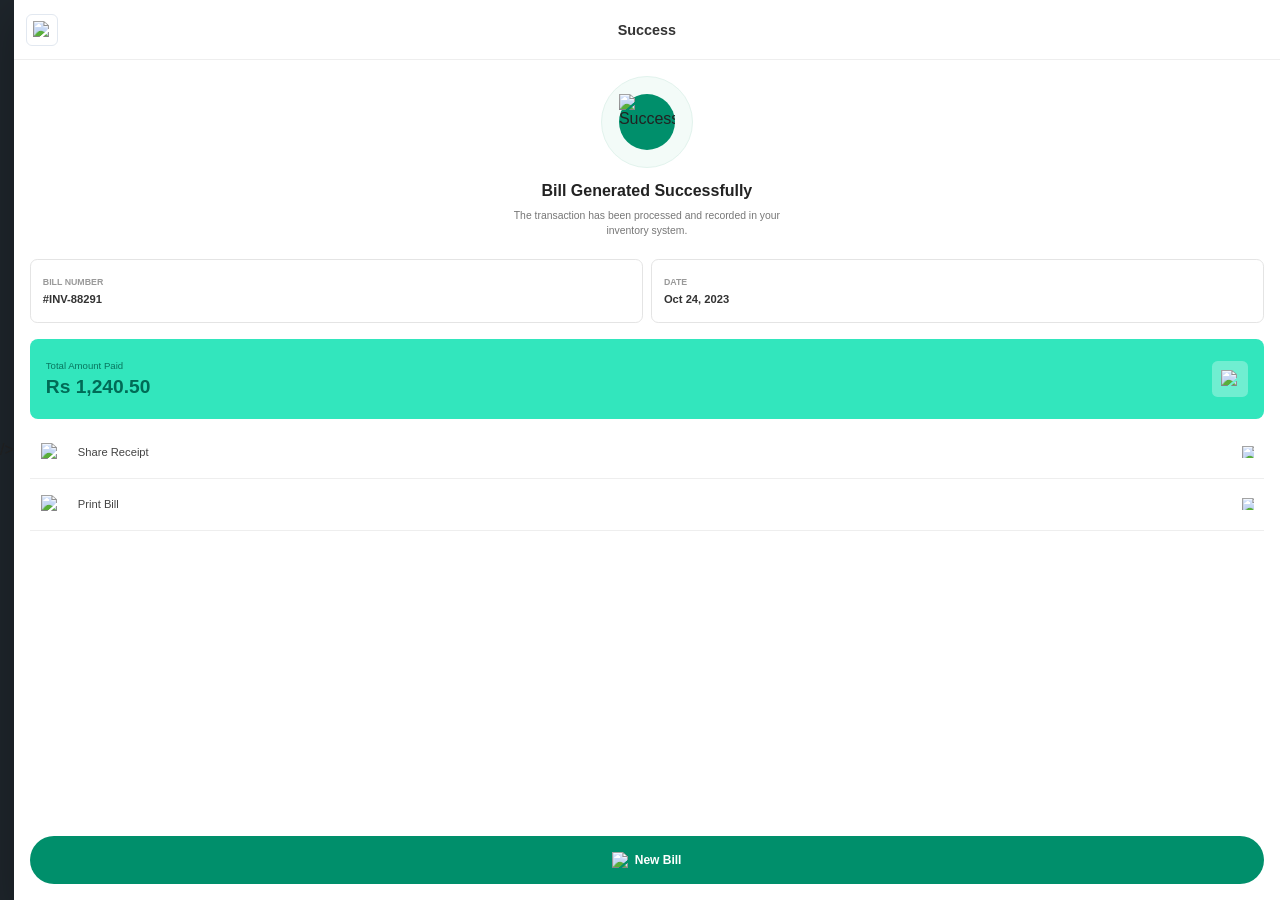
==== pages/BillSuccess/Billing.html @ 95d66006 "Changes" ====
<!DOCTYPE html>
<html lang="en">
  <head>
    <meta charset="UTF-8" />

    <meta
      name="viewport"
      content="width=device-width, initial-scale=1.0"
    />

    <title>Bill Generated Successfully</title>

    <link
      rel="stylesheet"
      href="../BillSuccess/BillSuccess.css"
       rel="stylesheet" href="../CSS/billing.css">
    />
    <script src="../Javascript/BillSuccess.js" defer></script>
  </head>

  <body>

    <main class="mobile-screen">

      <!--  HEADER -->

      <header class="header">

        <!-- Back Button -->
        <button
          id ="backButton"
          class="icon-btn back-btn"
          aria-label="Go Back"
          type="button"
        >
          <img
          
            src="/assest/ICONS/left.png"
            alt="Back"
          />
        </button>
        


        <!-- Header Title -->
        <h1>Success</h1>


       
      </header>


      <!-- ================= SUCCESS SECTION ================= -->

      <section class="success">

        <!-- Success Outer Circle -->
        <div class="success-outer-circle">

          <!-- Green Check Circle -->
          <div class="success-icon">

            <img
              src="/assest/ICONS/check (1).png"
              alt="Success"
            />

          </div>

        </div>


        <!-- Success Message -->
        <h2>
          Bill Generated Successfully
        </h2>


        <p class="description">
          The transaction has been processed and recorded
          in your inventory system.
        </p>

      </section>


      <!-- ================= BILL DETAILS ================= -->

      <section class="bill-details">

        <!-- Bill Number -->
        <article class="card">

          <strong>
            BILL NUMBER
          </strong>

          <h2>
            
            #INV-88291
          </h2>

        </article>


        <!-- Date -->
        <article id="billDate"class="card">

          <strong>
            DATE
          </strong>

          <h2>
            
            Oct 24, 2023
          </h2>

        </article>

      </section>


      <!-- ================= AMOUNT CARD ================= -->

      <section class="amount-card">

        <div class="amount-content">

          <strong>
            Total Amount Paid
          </strong>

          <h1>
            Rs 1,240.50
          </h1>

        </div>


        <!-- Receipt Button -->
        <button
          class="receipt-btn"
          aria-label="View Receipt"
        >

          <img
            src="/assest/ICONS/Billing Icon.png"
            alt="Receipt"
          />

        </button>

      </section>


      <!-- ================= ACTION LIST ================= -->

      <section class="action-list">


        <!-- Share Receipt Button -->
        <button id="shareReceiptButton"class="action-item">
          <div class="action-left">

            <span class="action-icon">

              <img
                src="/assest/ICONS/share.png"
                alt="Share"
              />

            </span>

            <p>
              Share Receipt
            </p>

          </div>


          <!-- Right Arrow -->
          <span class="arrow">

            <img
              src="/assest/ICONS/next.png"
              alt="Next"
            />

          </span>

        </button>


        <!-- Print Bill Button -->
        <button id="printBillButton"class="action-item">

          <div class="action-left">

            <span class="action-icon">

              <img
                src="/assest/ICONS/printer.png"
                alt="Print"
              />

            </span>

            <p>
              Print Bill
            </p>

          </div>


          <!-- Right Arrow -->
          <span class="arrow">

            <img
              src="/assest/ICONS/next.png"
              alt="Next"
            />

          </span>

        </button>

      </section>


      <!-- ================= NEW BILL BUTTON ================= -->

      <div class="new-bill-container">

        <button class="new-bill">

          <img
            src="/assest/ICONS/add (2).png"
            alt="Add"
          />

          <p>
            New Bill
          </p>

        </button>

      </div>

    </main>

  </body>
</html>
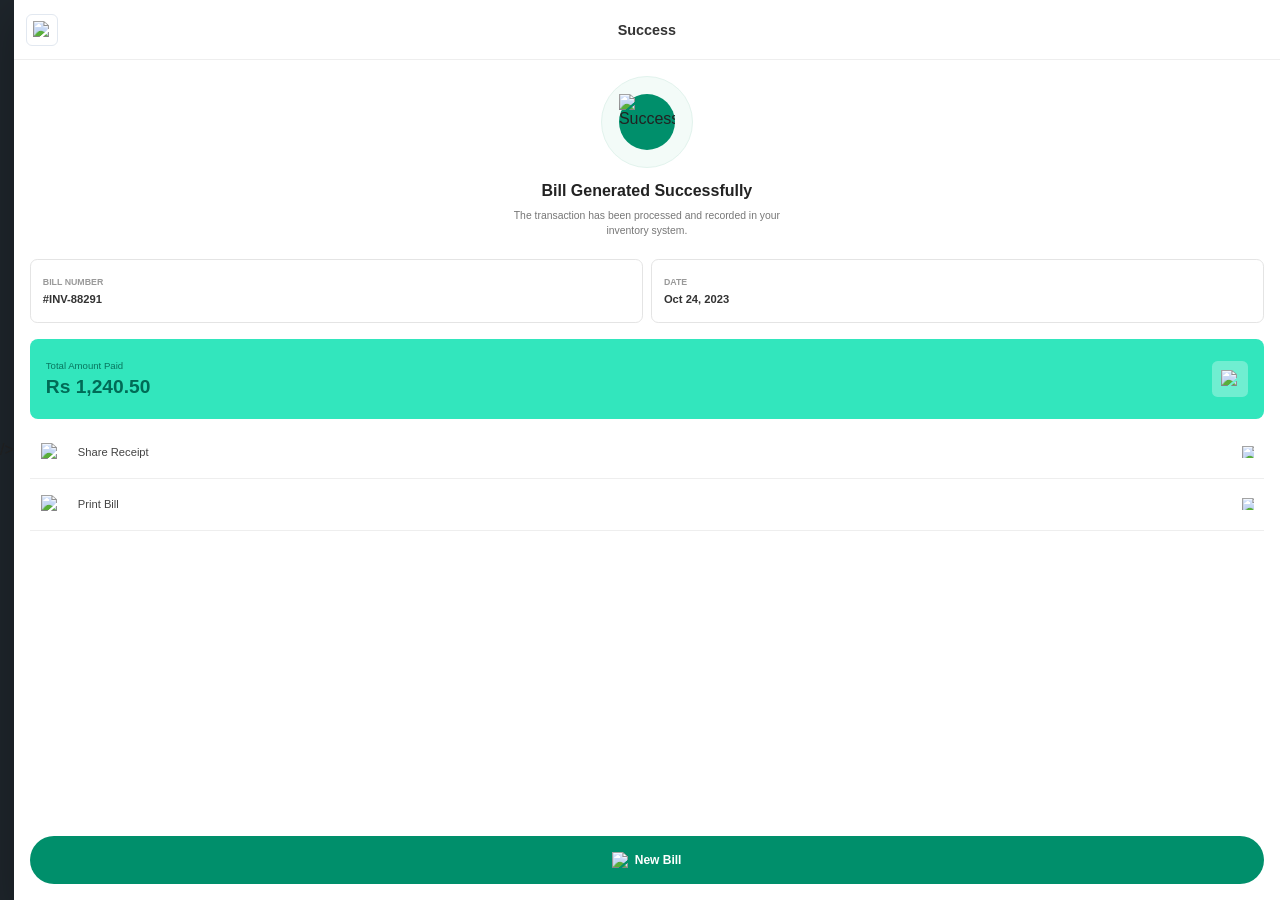
==== commit bab9cf99: "NewCode" ====
--- a/pages/BillSuccess/Billing.html
+++ b/pages/BillSuccess/Billing.html
@@ -61,7 +61,7 @@
           <div class="success-icon">
 
             <img
-              src="/assest/ICONS/check (1).png"
+              src="/BillinAssiatant/assets/icons/"
               alt="Success"
             />
 
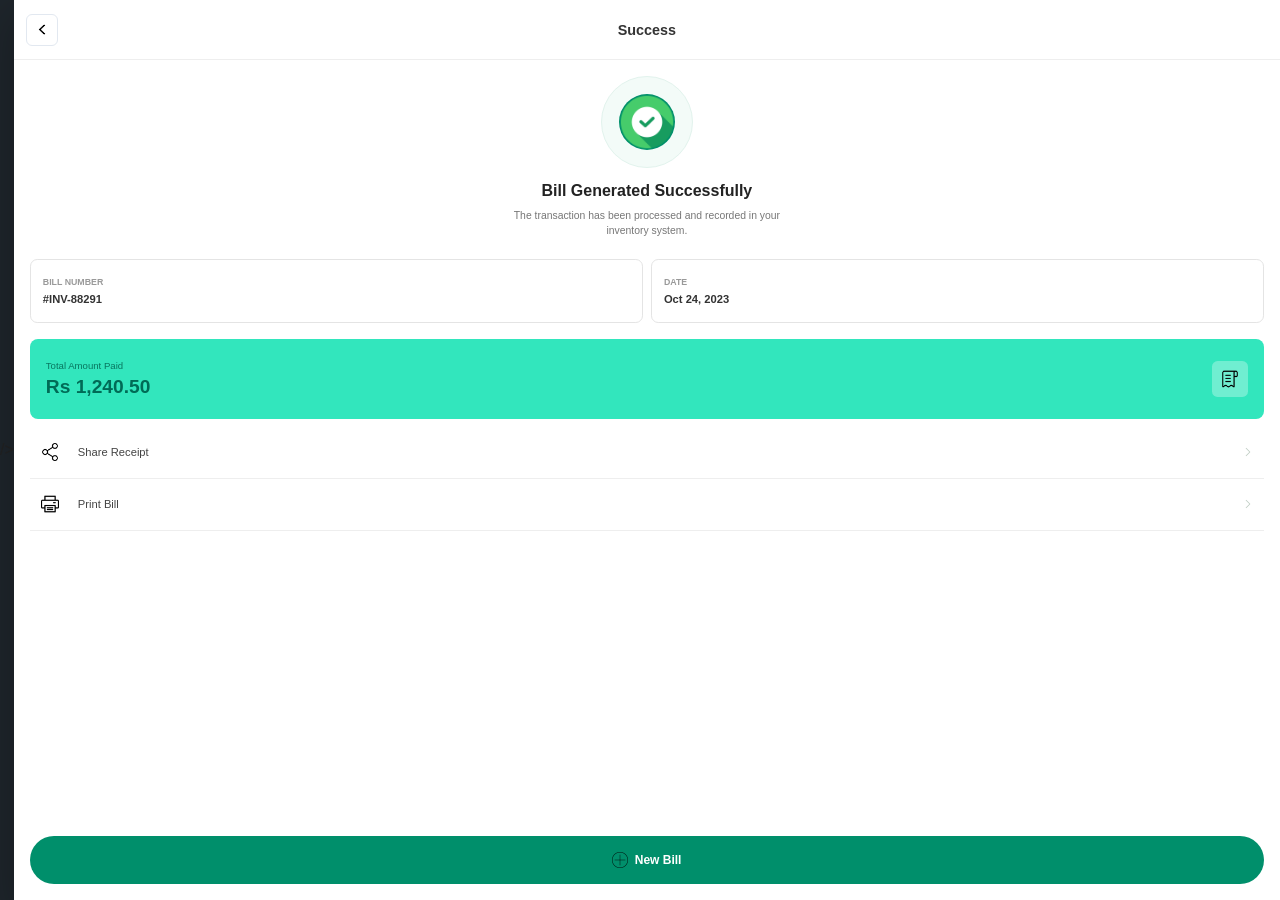
==== commit 0bc917df: "Front end Integration" ====
--- a/pages/BillSuccess/Billing.html
+++ b/pages/BillSuccess/Billing.html
@@ -12,8 +12,8 @@
 
     <link
       rel="stylesheet"
-      href="../BillSuccess/BillSuccess.css"
-       rel="stylesheet" href="../CSS/billing.css">
+      href="./BillSuccess.css"
+       rel="stylesheet" href="../../styles.css">
     />
     <script src="../Javascript/BillSuccess.js" defer></script>
   </head>
@@ -35,7 +35,7 @@
         >
           <img
           
-            src="/assest/ICONS/left.png"
+            src="../../assets/icons/left.png"
             alt="Back"
           />
         </button>
@@ -61,7 +61,7 @@
           <div class="success-icon">
 
             <img
-              src="/BillinAssiatant/assets/icons/"
+              src="../../assets/icons/check (1).png"
               alt="Success"
             />
 
@@ -144,7 +144,7 @@
         >
 
           <img
-            src="/assest/ICONS/Billing Icon.png"
+            src="../../assets/icons/bill.png"
             alt="Receipt"
           />
 
@@ -165,7 +165,7 @@
             <span class="action-icon">
 
               <img
-                src="/assest/ICONS/share.png"
+                src="../../assets/icons/share.png"
                 alt="Share"
               />
 
@@ -182,7 +182,7 @@
           <span class="arrow">
 
             <img
-              src="/assest/ICONS/next.png"
+              src="../../assets/icons/chevron.png"
               alt="Next"
             />
 
@@ -199,7 +199,7 @@
             <span class="action-icon">
 
               <img
-                src="/assest/ICONS/printer.png"
+                src="../../assets/icons/printing.png"
                 alt="Print"
               />
 
@@ -216,7 +216,7 @@
           <span class="arrow">
 
             <img
-              src="/assest/ICONS/next.png"
+              src="../../assets/icons/chevron.png"
               alt="Next"
             />
 
@@ -234,7 +234,7 @@
         <button class="new-bill">
 
           <img
-            src="/assest/ICONS/add (2).png"
+            src="../../assets/icons/add (2).png"
             alt="Add"
           />
 
--- a/styles.css
+++ b/styles.css
@@ -0,0 +1,270 @@
+/* ============================================================
+   common.css
+   Shared design-system rules used by every page: base reset,
+   app shell, top bar, bottom nav, desktop sidebar, footer, and
+   the responsive skeleton that swaps bottom-nav <-> sidebar.
+   ============================================================ */
+
+* {
+  box-sizing: border-box;
+}
+
+html, body {
+  margin: 0;
+  min-width: 20rem;
+  padding-bottom: 6rem;
+  font-family: Inter, Arial, sans-serif;
+  color: #202522;
+  background-color: #EDF1EF;
+  position: relative;
+  overscroll-behavior: none;
+}
+
+button {
+  font: inherit;
+}
+
+.main-container {
+  width: 100%;
+  margin: 0 auto;
+  background-color: #F7F9F8;
+  position: relative;
+}
+
+/* ---------- Top bar ---------- */
+
+.top-bar {
+  position: sticky;
+  top: 0;
+  z-index: 10;
+
+  display: flex;
+  justify-content: space-between;
+  align-items: center;
+
+  min-height: 3.7rem; /* index.html value — voiceBilling.html overrides to 3rem in billing.css */
+  padding: 0.7rem 1rem;
+
+  background-color: #FFFFFF;
+  border-bottom: 0.0625rem solid #E4E8E6;
+  box-shadow: 0 0.125rem 0.35rem rgba(0, 0, 0, 0.06);
+}
+
+.top-bar-left,
+.top-bar-right {
+  display: flex;
+  align-items: center;
+}
+
+.top-bar-left {
+  gap: 0.65rem;
+}
+
+.top-bar-right {
+  gap: 0.35rem;
+}
+
+.header-button {
+  display: flex;
+  align-items: center;
+  justify-content: center;
+
+  width: 2.35rem;
+  height: 2.35rem;
+  padding: 0;
+
+  background-color: transparent;
+  border: none;
+  border-radius: 50%;
+  cursor: pointer;
+}
+
+.header-button img {
+  width: 1.3rem;
+  height: 1.3rem;
+  object-fit: contain;
+}
+
+.header-button:hover {
+  background-color: #dddfe1;
+}
+
+.logo {
+  color: #0B8A6A;
+  font-size: 1.25rem;
+  font-weight: 700;
+}
+
+/* ---------- Bottom nav (mobile) + shared nav-item styling ---------- */
+
+.bottom-nav {
+  position: fixed;
+  right: 0;
+  bottom: 0;
+  left: 0;
+  z-index: 20;
+
+  display: flex;
+  align-items: center;
+  justify-content: space-between;
+
+  width: 100%;
+  min-height: 5rem;
+  margin: 0 auto;
+  padding: 0.35rem 0.45rem;
+
+  background-color: #FCFCFC;
+  border-top: 0.0625rem solid #E4E8E6;
+  box-shadow: 0 -0.25rem 0.45rem rgba(0, 0, 0, 0.07);
+}
+
+.nav-item {
+  display: flex;
+  flex: 1;
+  align-items: center;
+  justify-content: center;
+  min-width: 0;
+}
+
+.nav-item button {
+  display: flex;
+  flex-direction: column;
+  align-items: center;
+  justify-content: center;
+  gap: 0.2rem;
+
+  width: 100%;
+  min-height: 3rem; /* index.html value — voiceBilling.html overrides to 3.85rem in billing.css */
+  padding: 0.3rem;
+
+  color: #35403A;
+  font-size: 0.75rem; /* index.html value — voiceBilling.html overrides to 0.72rem in billing.css */
+  font-weight: 500;
+
+  background-color: transparent;
+  border: none;
+  border-radius: 2rem;
+  cursor: pointer;
+}
+
+.nav-item button:is(.active, :hover) {
+  color: #FFFFFF;
+  font-weight: 700;
+  background-color: #0B8A6A;
+}
+
+.nav-icon img {
+  width: 1.45rem;
+  height: 1.45rem;
+  object-fit: contain;
+}
+
+.nav-label {
+  font-size: 0.75rem; /* index.html value — voiceBilling.html overrides to 0.72rem in billing.css */
+  line-height: 1;
+}
+
+/* ---------- Footer ---------- */
+
+.footer-section {
+  font-size: 0.75rem;
+  font-family: inherit;
+  width: 100%;
+  margin: 0;
+  padding-top: 30%;
+}
+
+.footer {
+  background-color: #0B8A6A;
+  color: #FFFFFF;
+}
+
+/* ---------- Responsive shell: mobile bottom-nav <-> desktop sidebar ---------- */
+
+@media (max-width: 1023px) {
+  .sidebar-desktop {
+    display: none;
+  }
+}
+
+@media (min-width: 1024px) {
+  body {
+    padding-bottom: 0;
+  }
+
+  .main-container {
+    min-height: 100vh;
+    display: flex;
+    flex-direction: row-reverse;
+    overflow-x: auto;
+  }
+
+  .bottom-nav {
+    display: none;
+  }
+
+  .top-bar-left .back-button {
+    display: none;
+  }
+
+  .sidebar-desktop {
+    position: relative;
+    top: 0;
+    z-index: 20;
+    flex: 0 0 auto;
+
+    display: flex;
+    flex-direction: column;
+    align-items: stretch;
+    justify-content: flex-start;
+
+    width: 4rem;
+    min-height: 5rem;
+    padding: 1rem 0.45rem;
+    overflow: hidden;
+    background-color: #FCFCFC;
+    border-left: 0.0625rem solid #E4E8E6;
+    box-shadow: 0.25rem 0 0.45rem rgba(0, 0, 0, 0.05);
+
+    transition: 0.3s ease;
+  }
+
+  .sidebar-desktop .nav-item {
+    flex: 0 0 auto;
+    gap: 1rem;
+  }
+
+  .sidebar-desktop .nav-item button {
+    flex-direction: row;
+    align-items: center;
+    justify-content: flex-start;
+    gap: 0.75rem;
+    white-space: nowrap;
+
+    width: 100%;
+    padding: 0.75rem 0.95rem;
+  }
+
+  .sidebar-desktop.expanded {
+    width: 12rem;
+  }
+
+  .sidebar-desktop .nav-label {
+    display: block;
+    opacity: 0;
+    max-width: 0;
+    overflow: hidden;
+    white-space: nowrap;
+    transition: opacity 0.25s ease, max-width 0.25s ease;
+  }
+
+  .sidebar-desktop.expanded .nav-label {
+    opacity: 1;
+    max-width: 10rem;
+  }
+  /* .sidebar-desktop .nav-item button:is(.active, :hover) {
+    color: #FFFFFF;
+    font-weight: 700;
+    background-color: #0B8A6A;
+  } */
+}
